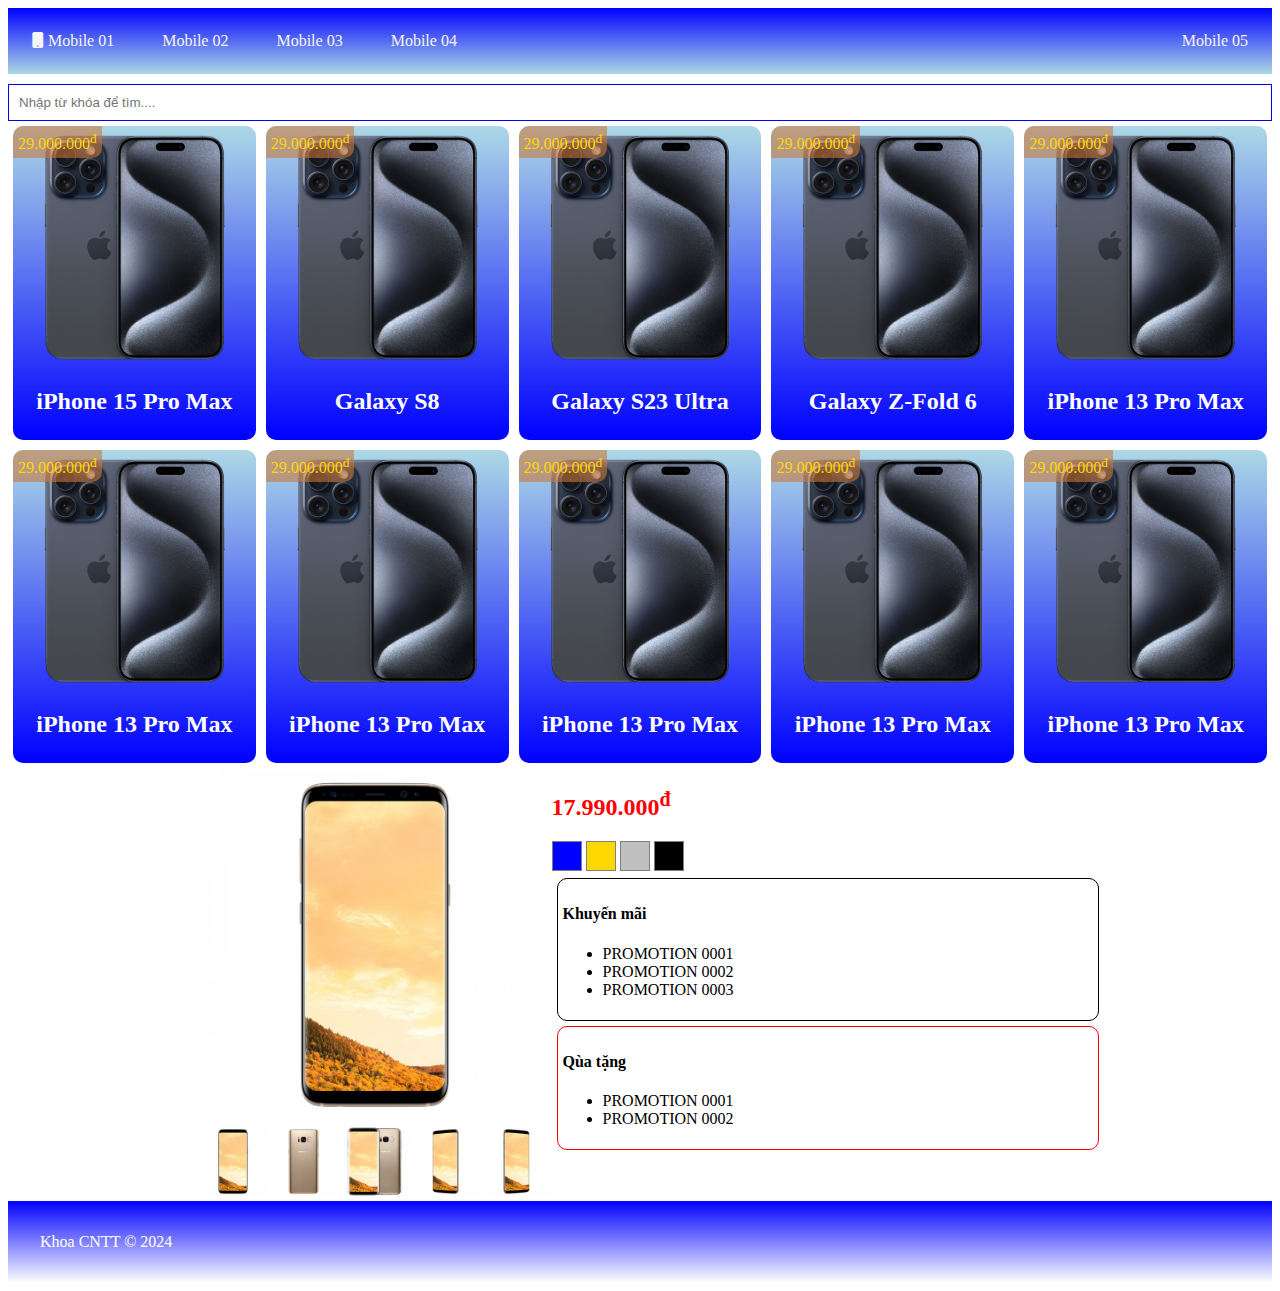
==== index.html @ be957477 "deploy" ====
<!DOCTYPE html>
<html lang="en">
<head>
    <meta charset="UTF-8">
    <meta http-equiv="X-UA-Compatible" content="IE=edge">
    <meta name="viewport" content="width=device-width, initial-scale=1.0">
    <title>Mobile Store</title>
    <link rel="stylesheet" href="css/style.css" />
    <link rel="stylesheet" href="https://cdnjs.cloudflare.com/ajax/libs/font-awesome/6.6.0/css/all.min.css" />
    <script src="js/script.js"></script>
</head>
<body>
    <header>
        <ul class="menu flex">
            <li><a href="#"><i class="fa-solid fa-mobile"></i> Mobile 01</a></li>
            <li><a href="#">Mobile 02</a></li>
            <li><a href="#">Mobile 03</a></li>
            <li><a href="#">Mobile 04</a></li>
            <li><a href="#">Mobile 05</a></li>
        </ul>
    </header>
    <main>
        <div class="search">
            <input type="search" placeholder="Nhập từ khóa để tìm...." />
        </div>
        <section class="products flex">
            <div class="product">
                <div>
                    <img src="images/phone.png" alt="product" />
                    <h2>iPhone 15 Pro Max</h2>
                    <div class="price">29.000.000<sup>đ</sup></div>
                </div>
            </div>
            <div class="product">
                <div>
                    <img src="images/phone.png" alt="product" />
                    <h2>Galaxy S8</h2>
                    <div class="price">29.000.000<sup>đ</sup></div>
                </div>
            </div>
            <div class="product">
                <div>
                    <img src="images/phone.png" alt="product" />
                    <h2>Galaxy S23 Ultra</h2>
                    <div class="price">29.000.000<sup>đ</sup></div>
                </div>
            </div>
            <div class="product">
                <div>
                    <img src="images/phone.png" alt="product" />
                    <h2>Galaxy Z-Fold 6</h2>
                    <div class="price">29.000.000<sup>đ</sup></div>
                </div>
            </div>
            <div class="product">
                <div>
                    <img src="images/phone.png" alt="product" />
                    <h2>iPhone 13 Pro Max</h2>
                    <div class="price">29.000.000<sup>đ</sup></div>
                </div>
            </div>
            <div class="product">
                <div>
                    <img src="images/phone.png" alt="product" />
                    <h2>iPhone 13 Pro Max</h2>
                    <div class="price">29.000.000<sup>đ</sup></div>
                </div>
            </div>
            <div class="product">
                <div>
                    <img src="images/phone.png" alt="product" />
                    <h2>iPhone 13 Pro Max</h2>
                    <div class="price">29.000.000<sup>đ</sup></div>
                </div>
            </div>
            <div class="product">
                <div>
                    <img src="images/phone.png" alt="product" />
                    <h2>iPhone 13 Pro Max</h2>
                    <div class="price">29.000.000<sup>đ</sup></div>
                </div>
            </div>
            <div class="product">
                <div>
                    <img src="images/phone.png" alt="product" />
                    <h2>iPhone 13 Pro Max</h2>
                    <div class="price">29.000.000<sup>đ</sup></div>
                </div>
            </div>
            <div class="product">
                <div>
                    <img src="images/phone.png" alt="product" />
                    <h2>iPhone 13 Pro Max</h2>
                    <div class="price">29.000.000<sup>đ</sup></div>
                </div>
            </div>
        </section>
        <section class="details flex">
            <div class="left">
                <img id="main" src="images/galaxys8/Gold_1.jpg" alt="S8" />
                <div class="thumb flex">
                    <div><img src="images/galaxys8/Gold_1.jpg" alt=""/></div>
                    <div><img src="images/galaxys8/Gold_2.jpg" alt=""/></div>
                    <div><img src="images/galaxys8/Gold_3.jpg" alt=""/></div>
                    <div><img src="images/galaxys8/Gold_4.jpg" alt=""/></div>
                    <div><img src="images/galaxys8/Gold_5.jpg" alt=""/></div>
                </div>
            </div>
            <div class="right">
                <h2 class="red">17.990.000<sup>đ</sup></h2>
                <div class="button">
                    <button rel="Blue_" style="background-color: blue;"></button>
                    <button rel="Gold_" style="background-color: gold;"></button>
                    <button rel="Silver_" style="background-color: silver;"></button>
                    <button rel="Black_" style="background-color: black;"></button>
                </div>
                <div class="info">
                    <h4>Khuyến mãi</h4>
                    <ul>
                        <li>PROMOTION 0001</li>
                        <li>PROMOTION 0002</li>
                        <li>PROMOTION 0003</li>
                    </ul>
                </div>
                <div class="info promo">
                    <h4>Qùa tặng</h4>
                    <ul>
                        <li>PROMOTION 0001</li>
                        <li>PROMOTION 0002</li>
                    </ul>
                </div>
            </div>
        </section>
    </main>
    <footer>
        Khoa CNTT &copy; 2024
    </footer>
</body>
</html>
---- css/style.css ----
.flex {
    display: flex;
    flex-wrap: wrap;
}

header {
    background: linear-gradient(blue, lightblue);
}

ul.menu {
    list-style-type: none;
    padding: 0;
    margin: 0;
}

ul.menu > li:last-child {
    margin-left: auto;
}

ul.menu > li > a {
    display: block;
    padding: 1.5rem;
    color: whitesmoke;
    text-decoration: none;
}

ul.menu > li > a:hover {
    background-color: darkblue;
    color: white;
}

/* CSS CONTENT */
.product {
    width: 20%;
    padding: 5px;;
    box-sizing: border-box;
    text-align: center;
    color: white;
}

.product > div {
    background: linear-gradient(lightblue,blue);
    padding: 5px;
    border-radius: 10px;
    position: relative;
}

.product img {
    width: 100%;
    transition: transform 1s;
}

.product img:hover {
    transform: translateY(-10px);
}

.product .price {
    background-color: rgba(200, 120, 60, 0.6);
    padding: 5px;
    position: absolute;
    top: 0;
    left: 0;
    border-radius: 10px 0;
    color: gold;
}

/* CSS DETAILS */
.details {
    width: 70%;
    margin: 0 auto;
}

.left {
    width: 40%;
}
.right {
    width: 60%;
}


.thumb > div {
    width: 20%;
}

.left img {
    width: 100%;
}

.red {
    color: red;
}

.info {
    border: 1px solid black;
    border-radius: 10px;
    width: 100%;
    margin: 5px;
    padding: 5px;
}

.info.promo {
    border-color: red !important;
}

.button > button {
    width: 30px;
    height: 30px;
    border: 1px solid gray;
}

footer {
    background: linear-gradient(blue, white);
    padding: 2rem;
    color: white;
}

input[type=search] {
    width: 100%;
    margin-top: 10px;
    padding: 10px;
    border: 1px solid blue;
}
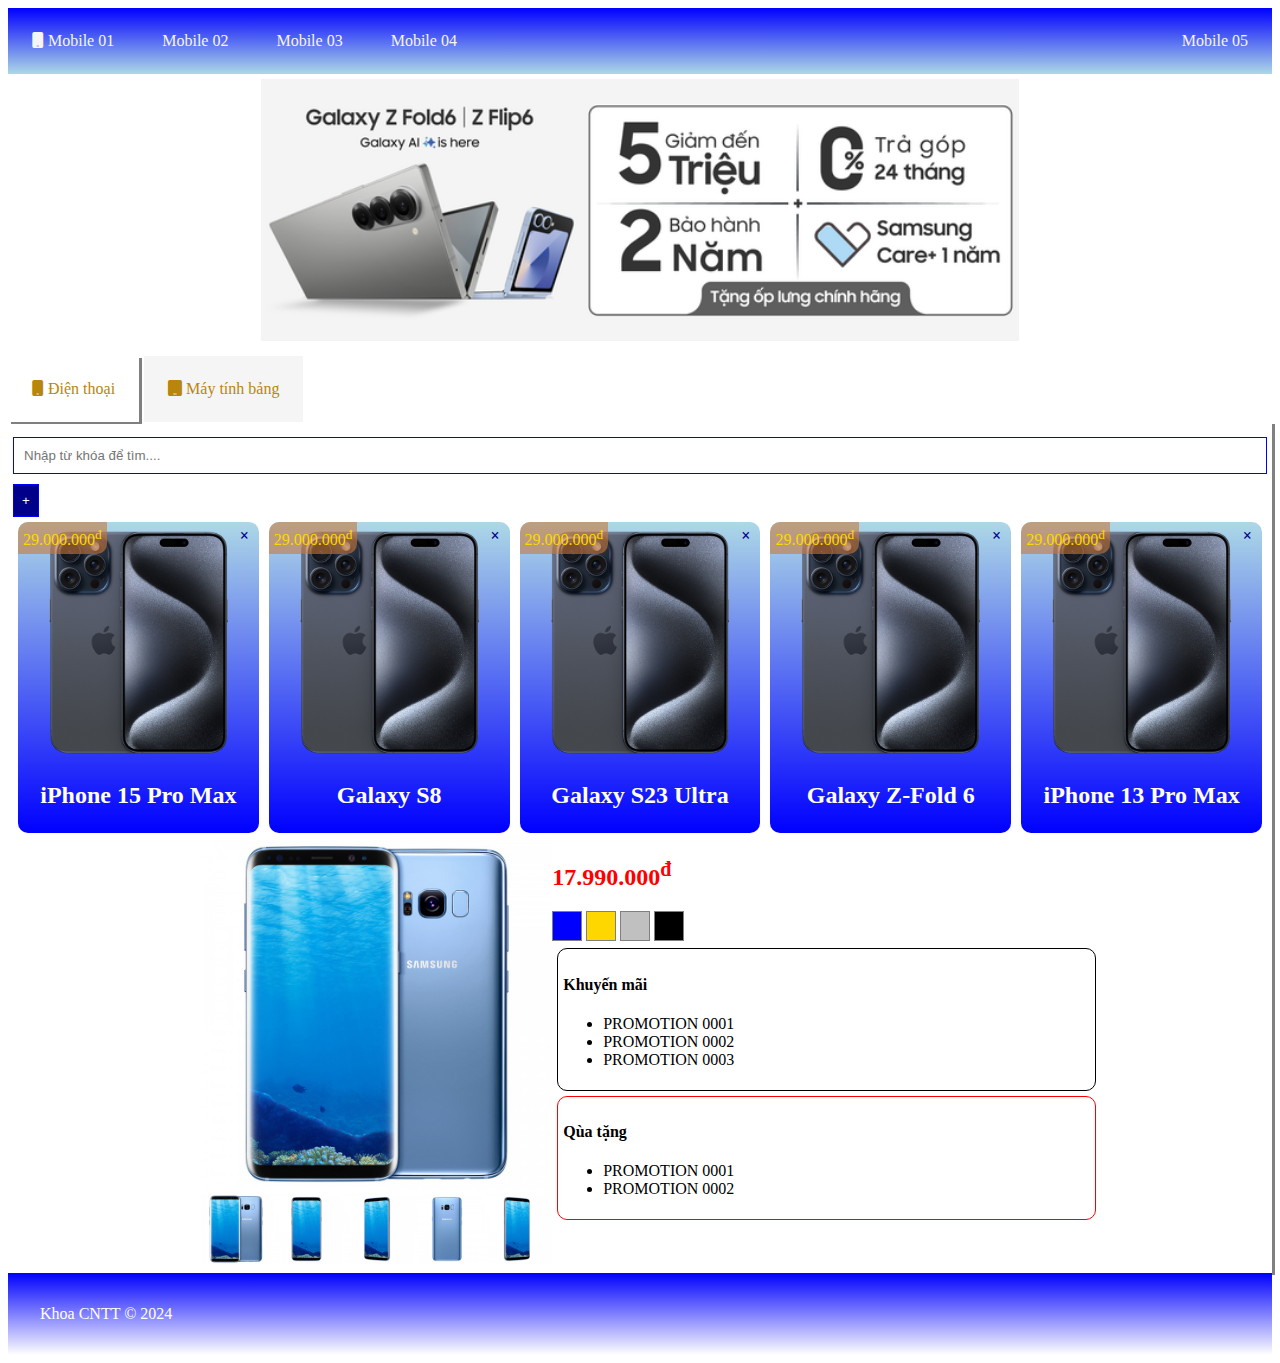
==== commit 5c0f436e: "update" ====
--- a/index.html
+++ b/index.html
@@ -8,6 +8,9 @@
     <link rel="stylesheet" href="css/style.css" />
     <link rel="stylesheet" href="https://cdnjs.cloudflare.com/ajax/libs/font-awesome/6.6.0/css/all.min.css" />
     <script src="js/script.js"></script>
+    <script src="js/script2.js"></script>
+    <script src="js/jquery-3.7.1.min.js"></script>
+    <script src="js/script3.js"></script>
 </head>
 <body>
     <header>
@@ -20,117 +23,118 @@
         </ul>
     </header>
     <main>
-        <div class="search">
-            <input type="search" placeholder="Nhập từ khóa để tìm...." />
-        </div>
-        <section class="products flex">
-            <div class="product">
-                <div>
-                    <img src="images/phone.png" alt="product" />
-                    <h2>iPhone 15 Pro Max</h2>
-                    <div class="price">29.000.000<sup>đ</sup></div>
-                </div>
-            </div>
-            <div class="product">
-                <div>
-                    <img src="images/phone.png" alt="product" />
-                    <h2>Galaxy S8</h2>
-                    <div class="price">29.000.000<sup>đ</sup></div>
-                </div>
-            </div>
-            <div class="product">
-                <div>
-                    <img src="images/phone.png" alt="product" />
-                    <h2>Galaxy S23 Ultra</h2>
-                    <div class="price">29.000.000<sup>đ</sup></div>
-                </div>
-            </div>
-            <div class="product">
-                <div>
-                    <img src="images/phone.png" alt="product" />
-                    <h2>Galaxy Z-Fold 6</h2>
-                    <div class="price">29.000.000<sup>đ</sup></div>
-                </div>
-            </div>
-            <div class="product">
-                <div>
-                    <img src="images/phone.png" alt="product" />
-                    <h2>iPhone 13 Pro Max</h2>
-                    <div class="price">29.000.000<sup>đ</sup></div>
-                </div>
-            </div>
-            <div class="product">
-                <div>
-                    <img src="images/phone.png" alt="product" />
-                    <h2>iPhone 13 Pro Max</h2>
-                    <div class="price">29.000.000<sup>đ</sup></div>
-                </div>
-            </div>
-            <div class="product">
-                <div>
-                    <img src="images/phone.png" alt="product" />
-                    <h2>iPhone 13 Pro Max</h2>
-                    <div class="price">29.000.000<sup>đ</sup></div>
-                </div>
-            </div>
-            <div class="product">
-                <div>
-                    <img src="images/phone.png" alt="product" />
-                    <h2>iPhone 13 Pro Max</h2>
-                    <div class="price">29.000.000<sup>đ</sup></div>
-                </div>
-            </div>
-            <div class="product">
-                <div>
-                    <img src="images/phone.png" alt="product" />
-                    <h2>iPhone 13 Pro Max</h2>
-                    <div class="price">29.000.000<sup>đ</sup></div>
-                </div>
-            </div>
-            <div class="product">
-                <div>
-                    <img src="images/phone.png" alt="product" />
-                    <h2>iPhone 13 Pro Max</h2>
-                    <div class="price">29.000.000<sup>đ</sup></div>
-                </div>
-            </div>
+        <section class="slider">
+            <img src="images/banner1.png" alt="test" />
+            <img src="images/banner2.png" alt="test" />
+            <img src="images/banner3.png" alt="test" />
         </section>
-        <section class="details flex">
-            <div class="left">
-                <img id="main" src="images/galaxys8/Gold_1.jpg" alt="S8" />
-                <div class="thumb flex">
-                    <div><img src="images/galaxys8/Gold_1.jpg" alt=""/></div>
-                    <div><img src="images/galaxys8/Gold_2.jpg" alt=""/></div>
-                    <div><img src="images/galaxys8/Gold_3.jpg" alt=""/></div>
-                    <div><img src="images/galaxys8/Gold_4.jpg" alt=""/></div>
-                    <div><img src="images/galaxys8/Gold_5.jpg" alt=""/></div>
-                </div>
-            </div>
-            <div class="right">
-                <h2 class="red">17.990.000<sup>đ</sup></h2>
-                <div class="button">
-                    <button rel="Blue_" style="background-color: blue;"></button>
-                    <button rel="Gold_" style="background-color: gold;"></button>
-                    <button rel="Silver_" style="background-color: silver;"></button>
-                    <button rel="Black_" style="background-color: black;"></button>
-                </div>
-                <div class="info">
-                    <h4>Khuyến mãi</h4>
-                    <ul>
-                        <li>PROMOTION 0001</li>
-                        <li>PROMOTION 0002</li>
-                        <li>PROMOTION 0003</li>
-                    </ul>
-                </div>
-                <div class="info promo">
-                    <h4>Qùa tặng</h4>
-                    <ul>
-                        <li>PROMOTION 0001</li>
-                        <li>PROMOTION 0002</li>
-                    </ul>
-                </div>
-            </div>
+        <section>
+            <ul class="tab flex">
+                <li class="active"><a href="#mobile"><i class="fa-solid fa-mobile"></i> Điện thoại</a></li>
+                <li><a href="#tablet"><i class="fa-solid fa-tablet"></i> Máy tính bảng</a></li>
+            </ul>
+
+            <section class="tab-content active">
+                <section id="mobile">
+                    <div class="search">
+                        <input class="input" type="search" placeholder="Nhập từ khóa để tìm...." />
+                    </div>
+                    <div >
+                        <button class="btn" id="addProduct">&plus;</button>
+                        <div class="form" id="addProductForm">
+                            <input type="text" id="name" placeholder="Tên sản phẩm" class="input" />
+                            <input type="number" id="price" placeholder="Giá sản phẩm" class="input" />
+                            <input type="text" id="image" value="images/phone.png" placeholder="Ảnh sản phẩm" class="input" />
+                            <input type="button" class="btn" value="Thêm" id="addProcess" />
+                        </div>
+                    </div>
+                    <section class="products flex">
+                        
+                        <div class="product">
+                            <div>
+                                <img src="images/phone.png" alt="product" />
+                                <h2>iPhone 15 Pro Max</h2>
+                                <div class="price">29.000.000<sup>đ</sup></div>
+                                <a href="#" class="delete">&times;</a>
+                            </div>
+                        </div>
+                        <div class="product">
+                            <div>
+                                <img src="images/phone.png" alt="product" />
+                                <h2>Galaxy S8</h2>
+                                <div class="price">29.000.000<sup>đ</sup></div>
+                                <a href="#" class="delete">&times;</a>
+                            </div>
+                        </div>
+                        <div class="product">
+                            <div>
+                                <img src="images/phone.png" alt="product" />
+                                <h2>Galaxy S23 Ultra</h2>
+                                <div class="price">29.000.000<sup>đ</sup></div>
+                                <a href="#" class="delete">&times;</a>
+                            </div>
+                        </div>
+                        <div class="product">
+                            <div>
+                                <img src="images/phone.png" alt="product" />
+                                <h2>Galaxy Z-Fold 6</h2>
+                                <div class="price">29.000.000<sup>đ</sup></div>
+                                <a href="#" class="delete">&times;</a>
+                            </div>
+                        </div>
+                        <div class="product">
+                            <div>
+                                <img src="images/phone.png" alt="product" />
+                                <h2>iPhone 13 Pro Max</h2>
+                                <div class="price">29.000.000<sup>đ</sup></div>
+                                <a href="#" class="delete">&times;</a>
+                            </div>
+                        </div>
+                    </section>
+                    <section class="details flex">
+                        <div class="left">
+                            <img id="main" src="images/galaxys8/Blue_1.jpg" alt="S8" />
+                            <div class="thumb flex">
+                                <div><img src="images/galaxys8/Blue_1.jpg" alt=""/></div>
+                                <div><img src="images/galaxys8/Blue_2.jpg" alt=""/></div>
+                                <div><img src="images/galaxys8/Blue_3.jpg" alt=""/></div>
+                                <div><img src="images/galaxys8/Blue_4.jpg" alt=""/></div>
+                                <div><img src="images/galaxys8/Blue_5.jpg" alt=""/></div>
+                            </div>
+                        </div>
+                        <div class="right">
+                            <h2 class="red">17.990.000<sup>đ</sup></h2>
+                            <div class="button">
+                                <button rel="Blue_" style="background-color: blue;"></button>
+                                <button rel="Gold_" style="background-color: gold;"></button>
+                                <button rel="Silver_" style="background-color: silver;"></button>
+                                <button rel="Black_" style="background-color: black;"></button>
+                            </div>
+                            <div class="info">
+                                <h4>Khuyến mãi</h4>
+                                <ul>
+                                    <li>PROMOTION 0001</li>
+                                    <li>PROMOTION 0002</li>
+                                    <li>PROMOTION 0003</li>
+                                </ul>
+                            </div>
+                            <div class="info promo">
+                                <h4>Qùa tặng</h4>
+                                <ul>
+                                    <li>PROMOTION 0001</li>
+                                    <li>PROMOTION 0002</li>
+                                </ul>
+                            </div>
+                        </div>
+                    </section>
+                </section>
+                <section id="tablet">
+                    <h1>TABLET</h1>
+                </section>
+            </section>
         </section>
+
+        
     </main>
     <footer>
         Khoa CNTT &copy; 2024
--- a/css/style.css
+++ b/css/style.css
@@ -114,9 +114,84 @@
     color: white;
 }
 
-input[type=search] {
+.input {
     width: 100%;
     margin-top: 10px;
     padding: 10px;
     border: 1px solid blue;
+    box-sizing: border-box;
+}
+
+.btn {
+    margin-top: 10px;
+    border: 1px solid blue;
+    padding: 8px;
+    background-color: darkblue;
+    color: white;
+}
+
+a.delete {
+    position: absolute;
+    top: 5px; 
+    right: 10px;
+    text-decoration: none;
+    color: darkblue;
+    font-weight: bold;
+}
+/* CSS  */
+.form {
+    display: none;
+}
+
+.form-display {
+    display: block;
+}
+
+ul.tab {
+    list-style-type: none;
+    padding: 0;
+    margin: 0;
+    margin-top: 10px;
+}
+
+ul.tab > li {
+    margin-right: 5px;
+    background-color: whitesmoke;
+}
+
+ul.tab > li > a {
+    display: block;
+    padding: 1.5rem;
+    
+    color: white;
+    text-decoration: none;
+    color: darkgoldenrod;
+}
+
+.active {
+    background-color: white !important;
+    box-shadow: 3px 2px gray;
+}
+
+.tab-content h1 {
+    margin: 0;
+    padding: 10px;
+}
+
+.tab-content > section {
+    padding: 5px;
+}
+
+/* CSS Slider */
+.slider {
+    width: 60%;
+    margin: 5px auto;
+    position: relative;
+}
+
+.slider img {
+    width: 100%;
+    position: absolute;
+    top: 0;
+    left: 0;
 }